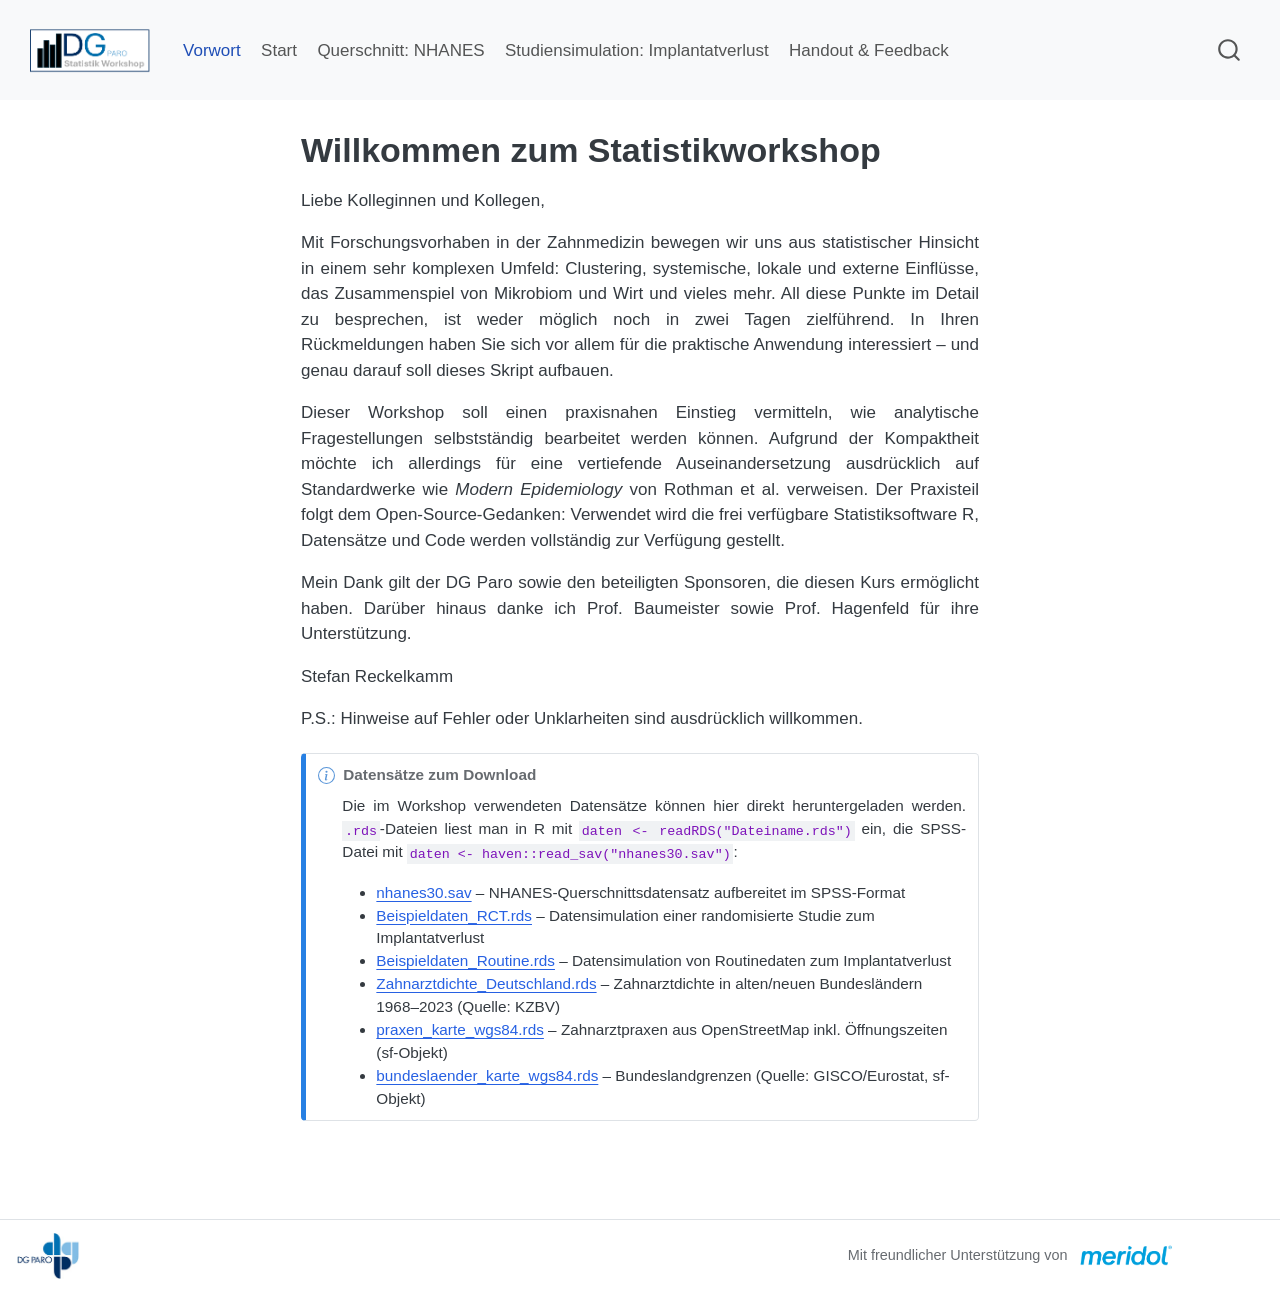
==== docs/index.html @ 60ccae05 "Kurswebsite" ====
<!DOCTYPE html>
<html xmlns="http://www.w3.org/1999/xhtml" lang="en" xml:lang="en"><head>

<meta charset="utf-8">
<meta name="generator" content="quarto-1.8.27">

<meta name="viewport" content="width=device-width, initial-scale=1.0, user-scalable=yes">


<title>Willkommen zum Statistikworkshop – </title>
<style>
code{white-space: pre-wrap;}
span.smallcaps{font-variant: small-caps;}
div.columns{display: flex; gap: min(4vw, 1.5em);}
div.column{flex: auto; overflow-x: auto;}
div.hanging-indent{margin-left: 1.5em; text-indent: -1.5em;}
ul.task-list{list-style: none;}
ul.task-list li input[type="checkbox"] {
  width: 0.8em;
  margin: 0 0.8em 0.2em -1em; /* quarto-specific, see https://github.com/quarto-dev/quarto-cli/issues/4556 */ 
  vertical-align: middle;
}
</style>


<script src="site_libs/quarto-nav/quarto-nav.js"></script>
<script src="site_libs/quarto-nav/headroom.min.js"></script>
<script src="site_libs/clipboard/clipboard.min.js"></script>
<script src="site_libs/quarto-search/autocomplete.umd.js"></script>
<script src="site_libs/quarto-search/fuse.min.js"></script>
<script src="site_libs/quarto-search/quarto-search.js"></script>
<meta name="quarto:offset" content="./">
<script src="site_libs/quarto-html/quarto.js" type="module"></script>
<script src="site_libs/quarto-html/tabsets/tabsets.js" type="module"></script>
<script src="site_libs/quarto-html/axe/axe-check.js" type="module"></script>
<script src="site_libs/quarto-html/popper.min.js"></script>
<script src="site_libs/quarto-html/tippy.umd.min.js"></script>
<script src="site_libs/quarto-html/anchor.min.js"></script>
<link href="site_libs/quarto-html/tippy.css" rel="stylesheet">
<link href="site_libs/quarto-html/quarto-syntax-highlighting-ed96de9b727972fe78a7b5d16c58bf87.css" rel="stylesheet" id="quarto-text-highlighting-styles">
<script src="site_libs/bootstrap/bootstrap.min.js"></script>
<link href="site_libs/bootstrap/bootstrap-icons.css" rel="stylesheet">
<link href="site_libs/bootstrap/bootstrap-88d95c9a95b436205d17c3563f9cdc3f.min.css" rel="stylesheet" append-hash="true" id="quarto-bootstrap" data-mode="light">
<script id="quarto-search-options" type="application/json">{
  "location": "navbar",
  "copy-button": false,
  "collapse-after": 3,
  "panel-placement": "end",
  "type": "overlay",
  "limit": 50,
  "keyboard-shortcut": [
    "f",
    "/",
    "s"
  ],
  "show-item-context": false,
  "language": {
    "search-no-results-text": "No results",
    "search-matching-documents-text": "matching documents",
    "search-copy-link-title": "Copy link to search",
    "search-hide-matches-text": "Hide additional matches",
    "search-more-match-text": "more match in this document",
    "search-more-matches-text": "more matches in this document",
    "search-clear-button-title": "Clear",
    "search-text-placeholder": "",
    "search-detached-cancel-button-title": "Cancel",
    "search-submit-button-title": "Submit",
    "search-label": "Search"
  }
}</script>


<link rel="stylesheet" href="styles.css">
</head>

<body class="floating nav-fixed quarto-light">

<div id="quarto-search-results"></div>
  <header id="quarto-header" class="headroom fixed-top">
    <nav class="navbar navbar-expand-lg " data-bs-theme="dark">
      <div class="navbar-container container-fluid">
      <div class="navbar-brand-container mx-auto">
    <a class="navbar-brand" href="./index.html">
    <span class="navbar-title"><img src="Logo.png" alt="Logo" style="height:8vh; width:auto;"></span>
    </a>
  </div>
            <div id="quarto-search" class="" title="Search"></div>
          <button class="navbar-toggler" type="button" data-bs-toggle="collapse" data-bs-target="#navbarCollapse" aria-controls="navbarCollapse" role="menu" aria-expanded="false" aria-label="Toggle navigation" onclick="if (window.quartoToggleHeadroom) { window.quartoToggleHeadroom(); }">
  <span class="navbar-toggler-icon"></span>
</button>
          <div class="collapse navbar-collapse" id="navbarCollapse">
            <ul class="navbar-nav navbar-nav-scroll me-auto">
  <li class="nav-item">
    <a class="nav-link active" href="./index.html" aria-current="page"> 
<span class="menu-text">Vorwort</span></a>
  </li>  
  <li class="nav-item">
    <a class="nav-link" href="./Lecture.html"> 
<span class="menu-text">Start</span></a>
  </li>  
  <li class="nav-item">
    <a class="nav-link" href="./NHANES_Auswertung.html"> 
<span class="menu-text">Querschnitt: NHANES</span></a>
  </li>  
  <li class="nav-item">
    <a class="nav-link" href="./Ueberlebensanalyse_Implantate.html"> 
<span class="menu-text">Studiensimulation: Implantatverlust</span></a>
  </li>  
  <li class="nav-item">
    <a class="nav-link" href="./Handout_Feedback.html"> 
<span class="menu-text">Handout &amp; Feedback</span></a>
  </li>  
</ul>
          </div> <!-- /navcollapse -->
            <div class="quarto-navbar-tools">
</div>
      </div> <!-- /container-fluid -->
    </nav>
</header>
<!-- content -->
<div id="quarto-content" class="quarto-container page-columns page-rows-contents page-layout-article page-navbar">
<!-- sidebar -->
  <nav id="quarto-sidebar" class="sidebar collapse collapse-horizontal quarto-sidebar-collapse-item sidebar-navigation floating overflow-auto">
    
</nav>
<div id="quarto-sidebar-glass" class="quarto-sidebar-collapse-item" data-bs-toggle="collapse" data-bs-target=".quarto-sidebar-collapse-item"></div>
<!-- margin-sidebar -->
    <div id="quarto-margin-sidebar" class="sidebar margin-sidebar zindex-bottom">
    </div>
<!-- main -->
<main class="content" id="quarto-document-content">

<header id="title-block-header" class="quarto-title-block default">
<div class="quarto-title">
<h1 class="title">Willkommen zum Statistikworkshop</h1>
</div>



<div class="quarto-title-meta">

    
  
    
  </div>
  


</header>


<p>Liebe Kolleginnen und Kollegen,</p>
<p>Mit Forschungsvorhaben in der Zahnmedizin bewegen wir uns aus statistischer Hinsicht in einem sehr komplexen Umfeld: Clustering, systemische, lokale und externe Einflüsse, das Zusammenspiel von Mikrobiom und Wirt und vieles mehr. All diese Punkte im Detail zu besprechen, ist weder möglich noch in zwei Tagen zielführend. In Ihren Rückmeldungen haben Sie sich vor allem für die praktische Anwendung interessiert – und genau darauf soll dieses Skript aufbauen.</p>
<p>Dieser Workshop soll einen praxisnahen Einstieg vermitteln, wie analytische Fragestellungen selbstständig bearbeitet werden können. Aufgrund der Kompaktheit möchte ich allerdings für eine vertiefende Auseinandersetzung ausdrücklich auf Standardwerke wie <em>Modern Epidemiology</em> von Rothman et al.&nbsp;verweisen. Der Praxisteil folgt dem Open-Source-Gedanken: Verwendet wird die frei verfügbare Statistiksoftware R, Datensätze und Code werden vollständig zur Verfügung gestellt.</p>
<p>Mein Dank gilt der DG Paro sowie den beteiligten Sponsoren, die diesen Kurs ermöglicht haben. Darüber hinaus danke ich Prof.&nbsp;Baumeister sowie Prof.&nbsp;Hagenfeld für ihre Unterstützung.</p>
<p>Stefan Reckelkamm</p>
<p>P.S.: Hinweise auf Fehler oder Unklarheiten sind ausdrücklich willkommen.</p>
<div class="callout callout-style-simple callout-note callout-titled">
<div class="callout-header d-flex align-content-center">
<div class="callout-icon-container">
<i class="callout-icon"></i>
</div>
<div class="callout-title-container flex-fill">
<span class="screen-reader-only">Note</span>Datensätze zum Download
</div>
</div>
<div class="callout-body-container callout-body">
<p>Die im Workshop verwendeten Datensätze können hier direkt heruntergeladen werden. <code>.rds</code>-Dateien liest man in R mit <code>daten &lt;- readRDS("Dateiname.rds")</code> ein, die SPSS-Datei mit <code>daten &lt;- haven::read_sav("nhanes30.sav")</code>:</p>
<ul>
<li><a href="Daten/nhanes30.sav">nhanes30.sav</a> – NHANES-Querschnittsdatensatz aufbereitet im SPSS-Format</li>
<li><a href="Daten/Beispieldaten_RCT.rds">Beispieldaten_RCT.rds</a> – Datensimulation einer randomisierte Studie zum Implantatverlust</li>
<li><a href="Daten/Beispieldaten_Routine.rds">Beispieldaten_Routine.rds</a> – Datensimulation von Routinedaten zum Implantatverlust</li>
<li><a href="Daten/Zahnarztdichte_Deutschland.rds">Zahnarztdichte_Deutschland.rds</a> – Zahnarztdichte in alten/neuen Bundesländern 1968–2023 (Quelle: KZBV)</li>
<li><a href="Daten/praxen_karte_wgs84.rds">praxen_karte_wgs84.rds</a> – Zahnarztpraxen aus OpenStreetMap inkl. Öffnungszeiten (sf-Objekt)</li>
<li><a href="Daten/bundeslaender_karte_wgs84.rds">bundeslaender_karte_wgs84.rds</a> – Bundeslandgrenzen (Quelle: GISCO/Eurostat, sf-Objekt)</li>
</ul>
</div>
</div>



</main> <!-- /main -->
<script id="quarto-html-after-body" type="application/javascript">
  window.document.addEventListener("DOMContentLoaded", function (event) {
    const icon = "";
    const anchorJS = new window.AnchorJS();
    anchorJS.options = {
      placement: 'right',
      icon: icon
    };
    anchorJS.add('.anchored');
    const isCodeAnnotation = (el) => {
      for (const clz of el.classList) {
        if (clz.startsWith('code-annotation-')) {                     
          return true;
        }
      }
      return false;
    }
    const onCopySuccess = function(e) {
      // button target
      const button = e.trigger;
      // don't keep focus
      button.blur();
      // flash "checked"
      button.classList.add('code-copy-button-checked');
      var currentTitle = button.getAttribute("title");
      button.setAttribute("title", "Copied!");
      let tooltip;
      if (window.bootstrap) {
        button.setAttribute("data-bs-toggle", "tooltip");
        button.setAttribute("data-bs-placement", "left");
        button.setAttribute("data-bs-title", "Copied!");
        tooltip = new bootstrap.Tooltip(button, 
          { trigger: "manual", 
            customClass: "code-copy-button-tooltip",
            offset: [0, -8]});
        tooltip.show();    
      }
      setTimeout(function() {
        if (tooltip) {
          tooltip.hide();
          button.removeAttribute("data-bs-title");
          button.removeAttribute("data-bs-toggle");
          button.removeAttribute("data-bs-placement");
        }
        button.setAttribute("title", currentTitle);
        button.classList.remove('code-copy-button-checked');
      }, 1000);
      // clear code selection
      e.clearSelection();
    }
    const getTextToCopy = function(trigger) {
      const outerScaffold = trigger.parentElement.cloneNode(true);
      const codeEl = outerScaffold.querySelector('code');
      for (const childEl of codeEl.children) {
        if (isCodeAnnotation(childEl)) {
          childEl.remove();
        }
      }
      return codeEl.innerText;
    }
    const clipboard = new window.ClipboardJS('.code-copy-button:not([data-in-quarto-modal])', {
      text: getTextToCopy
    });
    clipboard.on('success', onCopySuccess);
    if (window.document.getElementById('quarto-embedded-source-code-modal')) {
      const clipboardModal = new window.ClipboardJS('.code-copy-button[data-in-quarto-modal]', {
        text: getTextToCopy,
        container: window.document.getElementById('quarto-embedded-source-code-modal')
      });
      clipboardModal.on('success', onCopySuccess);
    }
      var localhostRegex = new RegExp(/^(?:http|https):\/\/localhost\:?[0-9]*\//);
      var mailtoRegex = new RegExp(/^mailto:/);
        var filterRegex = new RegExp('/' + window.location.host + '/');
      var isInternal = (href) => {
          return filterRegex.test(href) || localhostRegex.test(href) || mailtoRegex.test(href);
      }
      // Inspect non-navigation links and adorn them if external
     var links = window.document.querySelectorAll('a[href]:not(.nav-link):not(.navbar-brand):not(.toc-action):not(.sidebar-link):not(.sidebar-item-toggle):not(.pagination-link):not(.no-external):not([aria-hidden]):not(.dropdown-item):not(.quarto-navigation-tool):not(.about-link)');
      for (var i=0; i<links.length; i++) {
        const link = links[i];
        if (!isInternal(link.href)) {
          // undo the damage that might have been done by quarto-nav.js in the case of
          // links that we want to consider external
          if (link.dataset.originalHref !== undefined) {
            link.href = link.dataset.originalHref;
          }
        }
      }
    function tippyHover(el, contentFn, onTriggerFn, onUntriggerFn) {
      const config = {
        allowHTML: true,
        maxWidth: 500,
        delay: 100,
        arrow: false,
        appendTo: function(el) {
            return el.parentElement;
        },
        interactive: true,
        interactiveBorder: 10,
        theme: 'quarto',
        placement: 'bottom-start',
      };
      if (contentFn) {
        config.content = contentFn;
      }
      if (onTriggerFn) {
        config.onTrigger = onTriggerFn;
      }
      if (onUntriggerFn) {
        config.onUntrigger = onUntriggerFn;
      }
      window.tippy(el, config); 
    }
    const noterefs = window.document.querySelectorAll('a[role="doc-noteref"]');
    for (var i=0; i<noterefs.length; i++) {
      const ref = noterefs[i];
      tippyHover(ref, function() {
        // use id or data attribute instead here
        let href = ref.getAttribute('data-footnote-href') || ref.getAttribute('href');
        try { href = new URL(href).hash; } catch {}
        const id = href.replace(/^#\/?/, "");
        const note = window.document.getElementById(id);
        if (note) {
          return note.innerHTML;
        } else {
          return "";
        }
      });
    }
    const xrefs = window.document.querySelectorAll('a.quarto-xref');
    const processXRef = (id, note) => {
      // Strip column container classes
      const stripColumnClz = (el) => {
        el.classList.remove("page-full", "page-columns");
        if (el.children) {
          for (const child of el.children) {
            stripColumnClz(child);
          }
        }
      }
      stripColumnClz(note)
      if (id === null || id.startsWith('sec-')) {
        // Special case sections, only their first couple elements
        const container = document.createElement("div");
        if (note.children && note.children.length > 2) {
          container.appendChild(note.children[0].cloneNode(true));
          for (let i = 1; i < note.children.length; i++) {
            const child = note.children[i];
            if (child.tagName === "P" && child.innerText === "") {
              continue;
            } else {
              container.appendChild(child.cloneNode(true));
              break;
            }
          }
          if (window.Quarto?.typesetMath) {
            window.Quarto.typesetMath(container);
          }
          return container.innerHTML
        } else {
          if (window.Quarto?.typesetMath) {
            window.Quarto.typesetMath(note);
          }
          return note.innerHTML;
        }
      } else {
        // Remove any anchor links if they are present
        const anchorLink = note.querySelector('a.anchorjs-link');
        if (anchorLink) {
          anchorLink.remove();
        }
        if (window.Quarto?.typesetMath) {
          window.Quarto.typesetMath(note);
        }
        if (note.classList.contains("callout")) {
          return note.outerHTML;
        } else {
          return note.innerHTML;
        }
      }
    }
    for (var i=0; i<xrefs.length; i++) {
      const xref = xrefs[i];
      tippyHover(xref, undefined, function(instance) {
        instance.disable();
        let url = xref.getAttribute('href');
        let hash = undefined; 
        if (url.startsWith('#')) {
          hash = url;
        } else {
          try { hash = new URL(url).hash; } catch {}
        }
        if (hash) {
          const id = hash.replace(/^#\/?/, "");
          const note = window.document.getElementById(id);
          if (note !== null) {
            try {
              const html = processXRef(id, note.cloneNode(true));
              instance.setContent(html);
            } finally {
              instance.enable();
              instance.show();
            }
          } else {
            // See if we can fetch this
            fetch(url.split('#')[0])
            .then(res => res.text())
            .then(html => {
              const parser = new DOMParser();
              const htmlDoc = parser.parseFromString(html, "text/html");
              const note = htmlDoc.getElementById(id);
              if (note !== null) {
                const html = processXRef(id, note);
                instance.setContent(html);
              } 
            }).finally(() => {
              instance.enable();
              instance.show();
            });
          }
        } else {
          // See if we can fetch a full url (with no hash to target)
          // This is a special case and we should probably do some content thinning / targeting
          fetch(url)
          .then(res => res.text())
          .then(html => {
            const parser = new DOMParser();
            const htmlDoc = parser.parseFromString(html, "text/html");
            const note = htmlDoc.querySelector('main.content');
            if (note !== null) {
              // This should only happen for chapter cross references
              // (since there is no id in the URL)
              // remove the first header
              if (note.children.length > 0 && note.children[0].tagName === "HEADER") {
                note.children[0].remove();
              }
              const html = processXRef(null, note);
              instance.setContent(html);
            } 
          }).finally(() => {
            instance.enable();
            instance.show();
          });
        }
      }, function(instance) {
      });
    }
        let selectedAnnoteEl;
        const selectorForAnnotation = ( cell, annotation) => {
          let cellAttr = 'data-code-cell="' + cell + '"';
          let lineAttr = 'data-code-annotation="' +  annotation + '"';
          const selector = 'span[' + cellAttr + '][' + lineAttr + ']';
          return selector;
        }
        const selectCodeLines = (annoteEl) => {
          const doc = window.document;
          const targetCell = annoteEl.getAttribute("data-target-cell");
          const targetAnnotation = annoteEl.getAttribute("data-target-annotation");
          const annoteSpan = window.document.querySelector(selectorForAnnotation(targetCell, targetAnnotation));
          const lines = annoteSpan.getAttribute("data-code-lines").split(",");
          const lineIds = lines.map((line) => {
            return targetCell + "-" + line;
          })
          let top = null;
          let height = null;
          let parent = null;
          if (lineIds.length > 0) {
              //compute the position of the single el (top and bottom and make a div)
              const el = window.document.getElementById(lineIds[0]);
              top = el.offsetTop;
              height = el.offsetHeight;
              parent = el.parentElement.parentElement;
            if (lineIds.length > 1) {
              const lastEl = window.document.getElementById(lineIds[lineIds.length - 1]);
              const bottom = lastEl.offsetTop + lastEl.offsetHeight;
              height = bottom - top;
            }
            if (top !== null && height !== null && parent !== null) {
              // cook up a div (if necessary) and position it 
              let div = window.document.getElementById("code-annotation-line-highlight");
              if (div === null) {
                div = window.document.createElement("div");
                div.setAttribute("id", "code-annotation-line-highlight");
                div.style.position = 'absolute';
                parent.appendChild(div);
              }
              div.style.top = top - 2 + "px";
              div.style.height = height + 4 + "px";
              div.style.left = 0;
              let gutterDiv = window.document.getElementById("code-annotation-line-highlight-gutter");
              if (gutterDiv === null) {
                gutterDiv = window.document.createElement("div");
                gutterDiv.setAttribute("id", "code-annotation-line-highlight-gutter");
                gutterDiv.style.position = 'absolute';
                const codeCell = window.document.getElementById(targetCell);
                const gutter = codeCell.querySelector('.code-annotation-gutter');
                gutter.appendChild(gutterDiv);
              }
              gutterDiv.style.top = top - 2 + "px";
              gutterDiv.style.height = height + 4 + "px";
            }
            selectedAnnoteEl = annoteEl;
          }
        };
        const unselectCodeLines = () => {
          const elementsIds = ["code-annotation-line-highlight", "code-annotation-line-highlight-gutter"];
          elementsIds.forEach((elId) => {
            const div = window.document.getElementById(elId);
            if (div) {
              div.remove();
            }
          });
          selectedAnnoteEl = undefined;
        };
          // Handle positioning of the toggle
      window.addEventListener(
        "resize",
        throttle(() => {
          elRect = undefined;
          if (selectedAnnoteEl) {
            selectCodeLines(selectedAnnoteEl);
          }
        }, 10)
      );
      function throttle(fn, ms) {
      let throttle = false;
      let timer;
        return (...args) => {
          if(!throttle) { // first call gets through
              fn.apply(this, args);
              throttle = true;
          } else { // all the others get throttled
              if(timer) clearTimeout(timer); // cancel #2
              timer = setTimeout(() => {
                fn.apply(this, args);
                timer = throttle = false;
              }, ms);
          }
        };
      }
        // Attach click handler to the DT
        const annoteDls = window.document.querySelectorAll('dt[data-target-cell]');
        for (const annoteDlNode of annoteDls) {
          annoteDlNode.addEventListener('click', (event) => {
            const clickedEl = event.target;
            if (clickedEl !== selectedAnnoteEl) {
              unselectCodeLines();
              const activeEl = window.document.querySelector('dt[data-target-cell].code-annotation-active');
              if (activeEl) {
                activeEl.classList.remove('code-annotation-active');
              }
              selectCodeLines(clickedEl);
              clickedEl.classList.add('code-annotation-active');
            } else {
              // Unselect the line
              unselectCodeLines();
              clickedEl.classList.remove('code-annotation-active');
            }
          });
        }
    const findCites = (el) => {
      const parentEl = el.parentElement;
      if (parentEl) {
        const cites = parentEl.dataset.cites;
        if (cites) {
          return {
            el,
            cites: cites.split(' ')
          };
        } else {
          return findCites(el.parentElement)
        }
      } else {
        return undefined;
      }
    };
    var bibliorefs = window.document.querySelectorAll('a[role="doc-biblioref"]');
    for (var i=0; i<bibliorefs.length; i++) {
      const ref = bibliorefs[i];
      const citeInfo = findCites(ref);
      if (citeInfo) {
        tippyHover(citeInfo.el, function() {
          var popup = window.document.createElement('div');
          citeInfo.cites.forEach(function(cite) {
            var citeDiv = window.document.createElement('div');
            citeDiv.classList.add('hanging-indent');
            citeDiv.classList.add('csl-entry');
            var biblioDiv = window.document.getElementById('ref-' + cite);
            if (biblioDiv) {
              citeDiv.innerHTML = biblioDiv.innerHTML;
            }
            popup.appendChild(citeDiv);
          });
          return popup.innerHTML;
        });
      }
    }
  });
  </script>
</div> <!-- /content -->
<footer class="footer">
  <div class="nav-footer">
    <div class="nav-footer-left">
<p><a class="footer-logo-link" href="https://www.dgparo.de/" title="Deutsche Gesellschaft für Parodontologie e.V."><img class="footer-logo footer-logo-dgparo" src="Logo_DGParo.png" alt="Deutsche Gesellschaft für Parodontologie e.V."></a></p>
</div>   
    <div class="nav-footer-center">
      &nbsp;
    </div>
    <div class="nav-footer-right">
<p><span class="footer-sponsor-text">Mit freundlicher Unterstützung von</span><a class="footer-logo-link" href="https://www.meridol.de/" title="meridol"><img class="footer-logo footer-logo-meridol" src="Logo_Meridol.png" alt="meridol"></a></p>
</div>
  </div>
</footer>




</body></html>
---- docs/site_libs/quarto-html/tippy.css ----
.tippy-box[data-animation=fade][data-state=hidden]{opacity:0}[data-tippy-root]{max-width:calc(100vw - 10px)}.tippy-box{position:relative;background-color:#333;color:#fff;border-radius:4px;font-size:14px;line-height:1.4;white-space:normal;outline:0;transition-property:transform,visibility,opacity}.tippy-box[data-placement^=top]>.tippy-arrow{bottom:0}.tippy-box[data-placement^=top]>.tippy-arrow:before{bottom:-7px;left:0;border-width:8px 8px 0;border-top-color:initial;transform-origin:center top}.tippy-box[data-placement^=bottom]>.tippy-arrow{top:0}.tippy-box[data-placement^=bottom]>.tippy-arrow:before{top:-7px;left:0;border-width:0 8px 8px;border-bottom-color:initial;transform-origin:center bottom}.tippy-box[data-placement^=left]>.tippy-arrow{right:0}.tippy-box[data-placement^=left]>.tippy-arrow:before{border-width:8px 0 8px 8px;border-left-color:initial;right:-7px;transform-origin:center left}.tippy-box[data-placement^=right]>.tippy-arrow{left:0}.tippy-box[data-placement^=right]>.tippy-arrow:before{left:-7px;border-width:8px 8px 8px 0;border-right-color:initial;transform-origin:center right}.tippy-box[data-inertia][data-state=visible]{transition-timing-function:cubic-bezier(.54,1.5,.38,1.11)}.tippy-arrow{width:16px;height:16px;color:#333}.tippy-arrow:before{content:"";position:absolute;border-color:transparent;border-style:solid}.tippy-content{position:relative;padding:5px 9px;z-index:1}
---- docs/site_libs/quarto-html/quarto-syntax-highlighting-ed96de9b727972fe78a7b5d16c58bf87.css ----
/* quarto syntax highlight colors */
:root {
  --quarto-hl-ot-color: #003B4F;
  --quarto-hl-at-color: #657422;
  --quarto-hl-ss-color: #20794D;
  --quarto-hl-an-color: #5E5E5E;
  --quarto-hl-fu-color: #4758AB;
  --quarto-hl-st-color: #20794D;
  --quarto-hl-cf-color: #003B4F;
  --quarto-hl-op-color: #5E5E5E;
  --quarto-hl-er-color: #AD0000;
  --quarto-hl-bn-color: #AD0000;
  --quarto-hl-al-color: #AD0000;
  --quarto-hl-va-color: #111111;
  --quarto-hl-bu-color: inherit;
  --quarto-hl-ex-color: inherit;
  --quarto-hl-pp-color: #AD0000;
  --quarto-hl-in-color: #5E5E5E;
  --quarto-hl-vs-color: #20794D;
  --quarto-hl-wa-color: #5E5E5E;
  --quarto-hl-do-color: #5E5E5E;
  --quarto-hl-im-color: #00769E;
  --quarto-hl-ch-color: #20794D;
  --quarto-hl-dt-color: #AD0000;
  --quarto-hl-fl-color: #AD0000;
  --quarto-hl-co-color: #5E5E5E;
  --quarto-hl-cv-color: #5E5E5E;
  --quarto-hl-cn-color: #8f5902;
  --quarto-hl-sc-color: #5E5E5E;
  --quarto-hl-dv-color: #AD0000;
  --quarto-hl-kw-color: #003B4F;
}

/* other quarto variables */
:root {
  --quarto-font-monospace: SFMono-Regular, Menlo, Monaco, Consolas, "Liberation Mono", "Courier New", monospace;
}

/* syntax highlight based on Pandoc's rules */
pre > code.sourceCode > span {
  color: #003B4F;
}

code.sourceCode > span {
  color: #003B4F;
}

div.sourceCode,
div.sourceCode pre.sourceCode {
  color: #003B4F;
}

/* Normal */
code span {
  color: #003B4F;
}

/* Alert */
code span.al {
  color: #AD0000;
  font-style: inherit;
}

/* Annotation */
code span.an {
  color: #5E5E5E;
  font-style: inherit;
}

/* Attribute */
code span.at {
  color: #657422;
  font-style: inherit;
}

/* BaseN */
code span.bn {
  color: #AD0000;
  font-style: inherit;
}

/* BuiltIn */
code span.bu {
  font-style: inherit;
}

/* ControlFlow */
code span.cf {
  color: #003B4F;
  font-weight: bold;
  font-style: inherit;
}

/* Char */
code span.ch {
  color: #20794D;
  font-style: inherit;
}

/* Constant */
code span.cn {
  color: #8f5902;
  font-style: inherit;
}

/* Comment */
code span.co {
  color: #5E5E5E;
  font-style: inherit;
}

/* CommentVar */
code span.cv {
  color: #5E5E5E;
  font-style: italic;
}

/* Documentation */
code span.do {
  color: #5E5E5E;
  font-style: italic;
}

/* DataType */
code span.dt {
  color: #AD0000;
  font-style: inherit;
}

/* DecVal */
code span.dv {
  color: #AD0000;
  font-style: inherit;
}

/* Error */
code span.er {
  color: #AD0000;
  font-style: inherit;
}

/* Extension */
code span.ex {
  font-style: inherit;
}

/* Float */
code span.fl {
  color: #AD0000;
  font-style: inherit;
}

/* Function */
code span.fu {
  color: #4758AB;
  font-style: inherit;
}

/* Import */
code span.im {
  color: #00769E;
  font-style: inherit;
}

/* Information */
code span.in {
  color: #5E5E5E;
  font-style: inherit;
}

/* Keyword */
code span.kw {
  color: #003B4F;
  font-weight: bold;
  font-style: inherit;
}

/* Operator */
code span.op {
  color: #5E5E5E;
  font-style: inherit;
}

/* Other */
code span.ot {
  color: #003B4F;
  font-style: inherit;
}

/* Preprocessor */
code span.pp {
  color: #AD0000;
  font-style: inherit;
}

/* SpecialChar */
code span.sc {
  color: #5E5E5E;
  font-style: inherit;
}

/* SpecialString */
code span.ss {
  color: #20794D;
  font-style: inherit;
}

/* String */
code span.st {
  color: #20794D;
  font-style: inherit;
}

/* Variable */
code span.va {
  color: #111111;
  font-style: inherit;
}

/* VerbatimString */
code span.vs {
  color: #20794D;
  font-style: inherit;
}

/* Warning */
code span.wa {
  color: #5E5E5E;
  font-style: italic;
}

.prevent-inlining {
  content: "</";
}

/*# sourceMappingURL=0920dd6d7437995b8cdf7429764427b1.css.map */
---- docs/styles.css ----
/* -------------------------------------------------
   1. Grundlayout: TOC fixiert links außerhalb des <main>
   ------------------------------------------------- */

/* 1.1  Flex‑Container für die gesamte Seite */
body {
  display: flex;
  margin: 0;
  font-family: "Helvetica Neue", Helvetica, Arial, sans-serif;
}

/* 1.2  Die von Quarto erzeugte TOC (ID = #toc) */
#toc {
  position: fixed;          /* bleibt beim Scrollen sichtbar */
  top: 0;
  left: 0;
  width: 260px;             /* gewünschte Breite */
  height: 100vh;            /* volle Höhe des Viewports */
  padding: 1rem;
  overflow-y: auto;
  background-color: var(--bs-body-bg);
  border-right: 1px solid var(--bs-border-color);
  z-index: 1000;
}

/* 1.3  Der eigentliche Inhaltsbereich (Klasse, die Quarto verwendet) */
.main-content {
  margin-left: 280px;       /* Platz für die TOC + kleiner Abstand */
  max-width: 800px;         /* Zeilenlänge begrenzen – optional */
  padding: 2rem 1rem;
}


p {
  text-align: justify;
  hyphens: auto;
}
/* -------------------------------------------------
   2. Seitenfuss: Logos DG Paro (links) und Sponsor (rechts)
   ------------------------------------------------- */

/* 2.1  Der Footer muss unter dem Inhalt stehen, nicht daneben
        (body ist oben als Flex-Container definiert) */
body {
  flex-direction: column;
}

/* 2.2  Inhalte des Footers vertikal mittig ausrichten */
.nav-footer {
  align-items: center;
  padding-top: 0.75rem;
  padding-bottom: 0.75rem;
}

/* 2.3  Logos: Hoehe vorgeben, Breite proportional */
.footer-logo {
  width: auto;
  display: inline-block;
  vertical-align: middle;
}

.footer-logo-dgparo  { height: 46px; }   /* Original 130 x 95 px  */
.footer-logo-meridol { height: 24px; }   /* Original 2210 x 549 px */

.footer-logo-link,
.footer-logo-link:hover {
  border-bottom: none;
  text-decoration: none;
  opacity: 1;
}

.footer-logo-link:hover .footer-logo {
  opacity: 0.8;
}

/* 2.4  Hinweistext vor dem Sponsorlogo */
.footer-sponsor-text {
  margin-right: 0.6rem;
  font-size: 0.85rem;
  color: var(--bs-secondary-color, #6c757d);
  vertical-align: middle;
}

/* 2.5  Auf schmalen Bildschirmen stapelt Quarto die Footer-Bereiche */
@media (max-width: 575.98px) {
  .footer-sponsor-text {
    display: block;
    margin-right: 0;
    margin-bottom: 0.25rem;
  }
}

/* ============================================================
   3  Eingebettetes Feedback-Formular (Handout_Feedback.qmd)
   ============================================================ */
.feedback-embed {
  margin: 1.5rem 0;
  border: 1px solid var(--bs-border-color, #dee2e6);
  border-radius: 0.375rem;
  overflow: hidden;
  background: #fff;
}

.feedback-embed iframe {
  display: block;
}

/* Auf Mobilgeraeten ist ein festes 820px-Fenster zu hoch */
@media (max-width: 575.98px) {
  .feedback-embed iframe {
    height: 620px;
  }
}
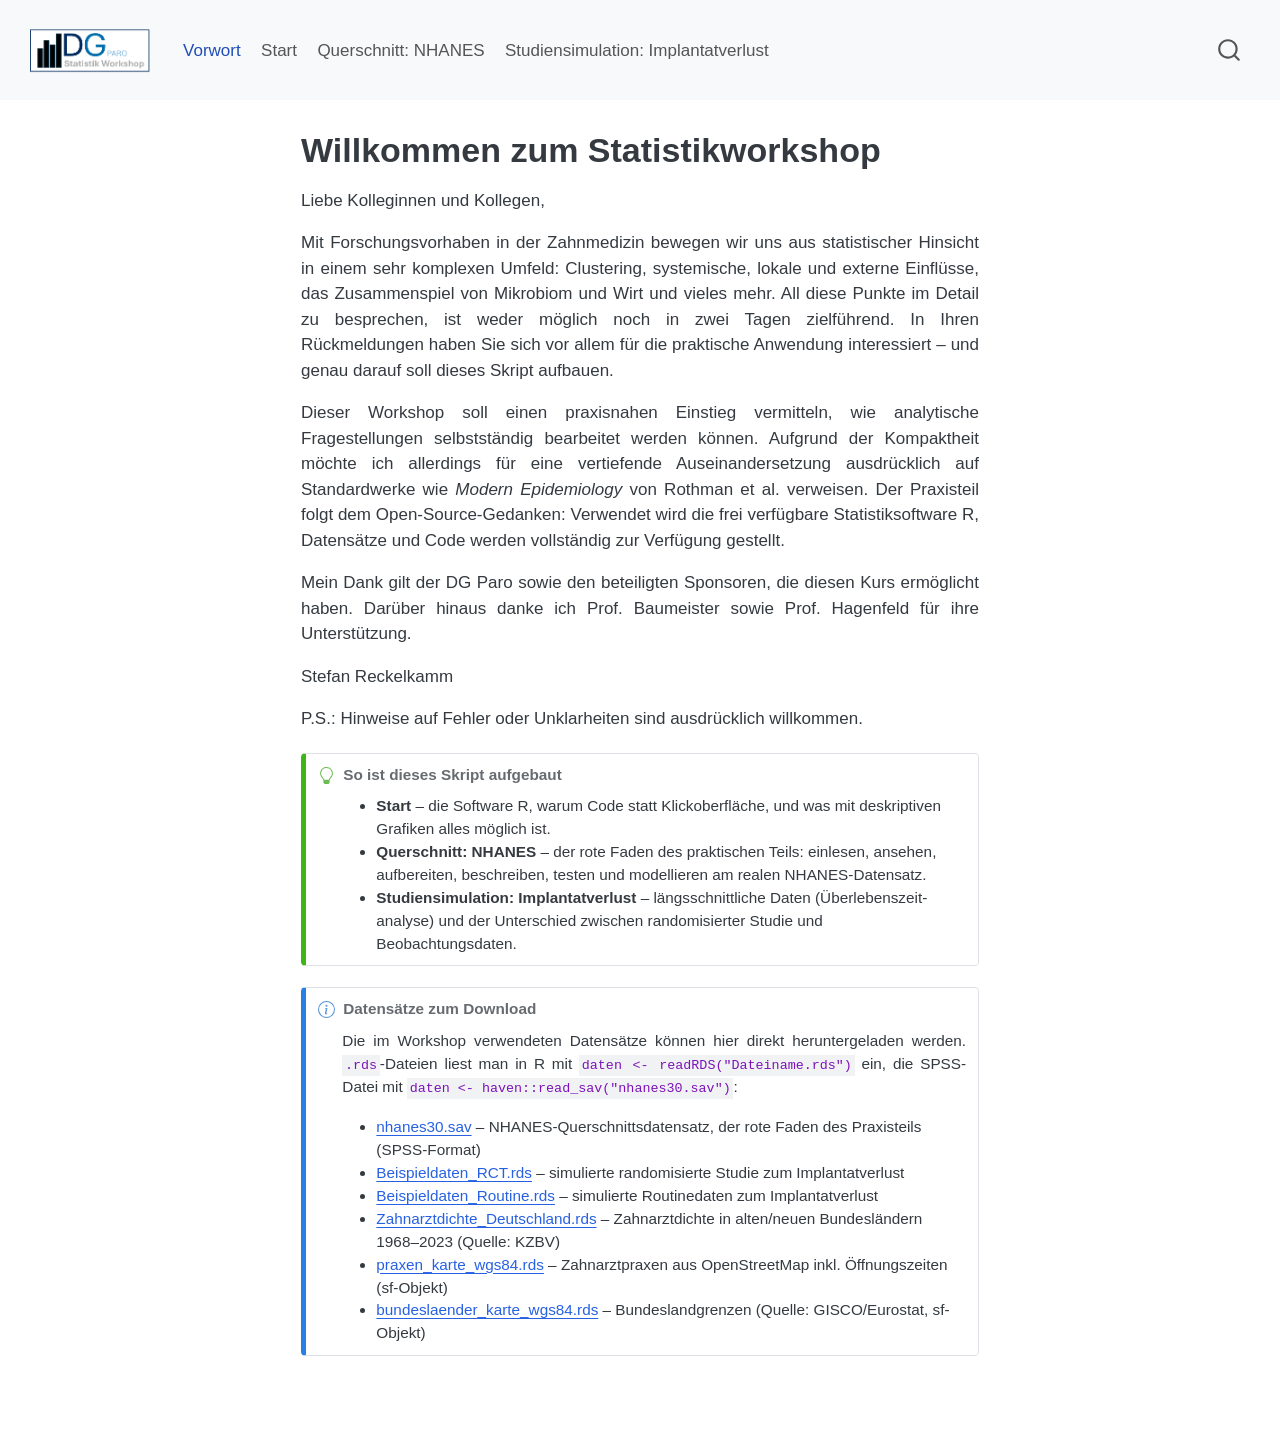
==== commit a18c5b02: "Kurswebsite" ====
--- a/docs/index.html
+++ b/docs/index.html
@@ -40,7 +40,7 @@
 <link href="site_libs/quarto-html/quarto-syntax-highlighting-ed96de9b727972fe78a7b5d16c58bf87.css" rel="stylesheet" id="quarto-text-highlighting-styles">
 <script src="site_libs/bootstrap/bootstrap.min.js"></script>
 <link href="site_libs/bootstrap/bootstrap-icons.css" rel="stylesheet">
-<link href="site_libs/bootstrap/bootstrap-88d95c9a95b436205d17c3563f9cdc3f.min.css" rel="stylesheet" append-hash="true" id="quarto-bootstrap" data-mode="light">
+<link href="site_libs/bootstrap/bootstrap-e31584831b205ffbb2d98406f31c2a5b.min.css" rel="stylesheet" append-hash="true" id="quarto-bootstrap" data-mode="light">
 <script id="quarto-search-options" type="application/json">{
   "location": "navbar",
   "copy-button": false,
@@ -106,10 +106,6 @@
     <a class="nav-link" href="./Ueberlebensanalyse_Implantate.html"> 
 <span class="menu-text">Studiensimulation: Implantatverlust</span></a>
   </li>  
-  <li class="nav-item">
-    <a class="nav-link" href="./Handout_Feedback.html"> 
-<span class="menu-text">Handout &amp; Feedback</span></a>
-  </li>  
 </ul>
           </div> <!-- /navcollapse -->
             <div class="quarto-navbar-tools">
@@ -155,6 +151,23 @@
 <p>Mein Dank gilt der DG Paro sowie den beteiligten Sponsoren, die diesen Kurs ermöglicht haben. Darüber hinaus danke ich Prof.&nbsp;Baumeister sowie Prof.&nbsp;Hagenfeld für ihre Unterstützung.</p>
 <p>Stefan Reckelkamm</p>
 <p>P.S.: Hinweise auf Fehler oder Unklarheiten sind ausdrücklich willkommen.</p>
+<div class="callout callout-style-simple callout-tip callout-titled">
+<div class="callout-header d-flex align-content-center">
+<div class="callout-icon-container">
+<i class="callout-icon"></i>
+</div>
+<div class="callout-title-container flex-fill">
+<span class="screen-reader-only">Tip</span>So ist dieses Skript aufgebaut
+</div>
+</div>
+<div class="callout-body-container callout-body">
+<ul>
+<li><strong>Start</strong> – die Software R, warum Code statt Klickoberfläche, und was mit deskriptiven Grafiken alles möglich ist.</li>
+<li><strong>Querschnitt: NHANES</strong> – der rote Faden des praktischen Teils: einlesen, ansehen, aufbereiten, beschreiben, testen und modellieren am realen NHANES-Datensatz.</li>
+<li><strong>Studiensimulation: Implantatverlust</strong> – längsschnittliche Daten (Überlebenszeit­analyse) und der Unterschied zwischen randomisierter Studie und Beobachtungsdaten.</li>
+</ul>
+</div>
+</div>
 <div class="callout callout-style-simple callout-note callout-titled">
 <div class="callout-header d-flex align-content-center">
 <div class="callout-icon-container">
@@ -167,9 +180,9 @@
 <div class="callout-body-container callout-body">
 <p>Die im Workshop verwendeten Datensätze können hier direkt heruntergeladen werden. <code>.rds</code>-Dateien liest man in R mit <code>daten &lt;- readRDS("Dateiname.rds")</code> ein, die SPSS-Datei mit <code>daten &lt;- haven::read_sav("nhanes30.sav")</code>:</p>
 <ul>
-<li><a href="Daten/nhanes30.sav">nhanes30.sav</a> – NHANES-Querschnittsdatensatz aufbereitet im SPSS-Format</li>
-<li><a href="Daten/Beispieldaten_RCT.rds">Beispieldaten_RCT.rds</a> – Datensimulation einer randomisierte Studie zum Implantatverlust</li>
-<li><a href="Daten/Beispieldaten_Routine.rds">Beispieldaten_Routine.rds</a> – Datensimulation von Routinedaten zum Implantatverlust</li>
+<li><a href="Daten/nhanes30.sav">nhanes30.sav</a> – NHANES-Querschnittsdatensatz, der rote Faden des Praxisteils (SPSS-Format)</li>
+<li><a href="Daten/Beispieldaten_RCT.rds">Beispieldaten_RCT.rds</a> – simulierte randomisierte Studie zum Implantatverlust</li>
+<li><a href="Daten/Beispieldaten_Routine.rds">Beispieldaten_Routine.rds</a> – simulierte Routinedaten zum Implantatverlust</li>
 <li><a href="Daten/Zahnarztdichte_Deutschland.rds">Zahnarztdichte_Deutschland.rds</a> – Zahnarztdichte in alten/neuen Bundesländern 1968–2023 (Quelle: KZBV)</li>
 <li><a href="Daten/praxen_karte_wgs84.rds">praxen_karte_wgs84.rds</a> – Zahnarztpraxen aus OpenStreetMap inkl. Öffnungszeiten (sf-Objekt)</li>
 <li><a href="Daten/bundeslaender_karte_wgs84.rds">bundeslaender_karte_wgs84.rds</a> – Bundeslandgrenzen (Quelle: GISCO/Eurostat, sf-Objekt)</li>
@@ -581,19 +594,6 @@
   });
   </script>
 </div> <!-- /content -->
-<footer class="footer">
-  <div class="nav-footer">
-    <div class="nav-footer-left">
-<p><a class="footer-logo-link" href="https://www.dgparo.de/" title="Deutsche Gesellschaft für Parodontologie e.V."><img class="footer-logo footer-logo-dgparo" src="Logo_DGParo.png" alt="Deutsche Gesellschaft für Parodontologie e.V."></a></p>
-</div>   
-    <div class="nav-footer-center">
-      &nbsp;
-    </div>
-    <div class="nav-footer-right">
-<p><span class="footer-sponsor-text">Mit freundlicher Unterstützung von</span><a class="footer-logo-link" href="https://www.meridol.de/" title="meridol"><img class="footer-logo footer-logo-meridol" src="Logo_Meridol.png" alt="meridol"></a></p>
-</div>
-  </div>
-</footer>
 
 
 
--- a/docs/styles.css
+++ b/docs/styles.css
@@ -34,80 +34,4 @@
 p {
   text-align: justify;
   hyphens: auto;
-}
-/* -------------------------------------------------
-   2. Seitenfuss: Logos DG Paro (links) und Sponsor (rechts)
-   ------------------------------------------------- */
-
-/* 2.1  Der Footer muss unter dem Inhalt stehen, nicht daneben
-        (body ist oben als Flex-Container definiert) */
-body {
-  flex-direction: column;
-}
-
-/* 2.2  Inhalte des Footers vertikal mittig ausrichten */
-.nav-footer {
-  align-items: center;
-  padding-top: 0.75rem;
-  padding-bottom: 0.75rem;
-}
-
-/* 2.3  Logos: Hoehe vorgeben, Breite proportional */
-.footer-logo {
-  width: auto;
-  display: inline-block;
-  vertical-align: middle;
-}
-
-.footer-logo-dgparo  { height: 46px; }   /* Original 130 x 95 px  */
-.footer-logo-meridol { height: 24px; }   /* Original 2210 x 549 px */
-
-.footer-logo-link,
-.footer-logo-link:hover {
-  border-bottom: none;
-  text-decoration: none;
-  opacity: 1;
-}
-
-.footer-logo-link:hover .footer-logo {
-  opacity: 0.8;
-}
-
-/* 2.4  Hinweistext vor dem Sponsorlogo */
-.footer-sponsor-text {
-  margin-right: 0.6rem;
-  font-size: 0.85rem;
-  color: var(--bs-secondary-color, #6c757d);
-  vertical-align: middle;
-}
-
-/* 2.5  Auf schmalen Bildschirmen stapelt Quarto die Footer-Bereiche */
-@media (max-width: 575.98px) {
-  .footer-sponsor-text {
-    display: block;
-    margin-right: 0;
-    margin-bottom: 0.25rem;
-  }
-}
-
-/* ============================================================
-   3  Eingebettetes Feedback-Formular (Handout_Feedback.qmd)
-   ============================================================ */
-.feedback-embed {
-  margin: 1.5rem 0;
-  border: 1px solid var(--bs-border-color, #dee2e6);
-  border-radius: 0.375rem;
-  overflow: hidden;
-  background: #fff;
-}
-
-.feedback-embed iframe {
-  display: block;
-}
-
-/* Auf Mobilgeraeten ist ein festes 820px-Fenster zu hoch */
-@media (max-width: 575.98px) {
-  .feedback-embed iframe {
-    height: 620px;
-  }
-}
+}
